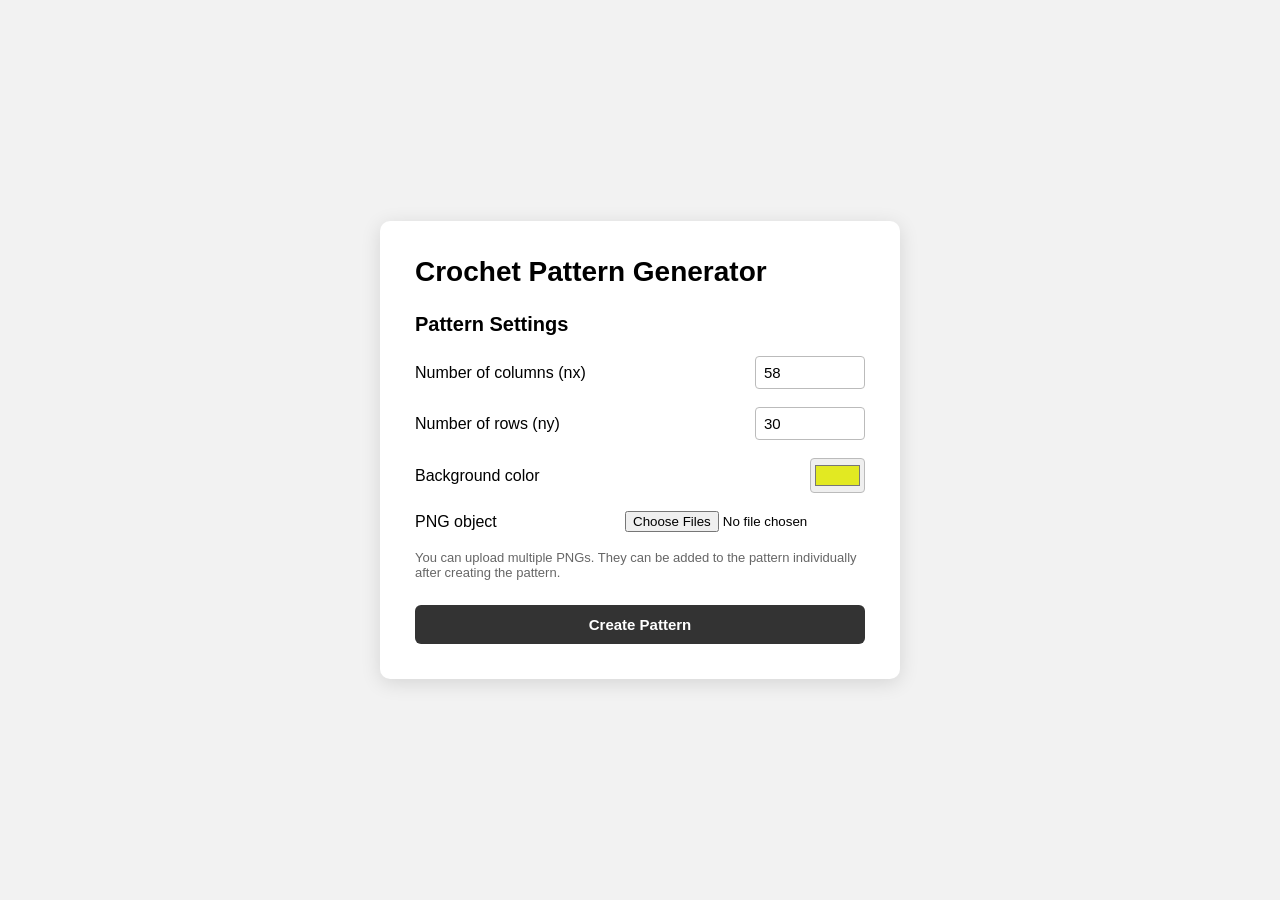
==== gen_crochet/index.html @ 457b6c2f "Changes" ====
<!DOCTYPE html>
<html lang="en">

<head>
    <meta charset="UTF-8">
    <meta name="viewport" content="width=device-width, initial-scale=1.0">

    <title>Crochet Pattern Generator</title>

    <link rel="stylesheet" href="style.css">
</head>

<body>

    <!-- =====================================================
         STARTUP SETTINGS
         ===================================================== -->

    <div id="setupScreen" class="setup-screen">

        <div class="setup-panel">

            <h1>Crochet Pattern Generator</h1>

            <h2>Pattern Settings</h2>

            <div class="setup-row">

                <label for="nxInput">
                    Number of columns (nx)
                </label>

                <input
                    type="number"
                    id="nxInput"
                    min="1"
                    max="500"
                    value="58"
                >

            </div>


            <div class="setup-row">

                <label for="nyInput">
                    Number of rows (ny)
                </label>

                <input
                    type="number"
                    id="nyInput"
                    min="1"
                    max="500"
                    value="30"
                >

            </div>


            <div class="setup-row">

                <label for="backgroundColorInput">
                    Background color
                </label>

                <input
                    type="color"
                    id="backgroundColorInput"
                    value="#e2e922"
                >

            </div>


            <div class="setup-row">

                <label for="pngInput">
                    PNG object
                </label>

                <input
                    type="file"
                    id="pngInput"
                    accept="image/png"
                    multiple
                >

            </div>


            <p class="setup-note">
                You can upload multiple PNGs. They can be added to
                the pattern individually after creating the pattern.
            </p>


            <button
                id="startButton"
                class="primary-button"
            >
                Create Pattern
            </button>

        </div>

    </div>


    <!-- =====================================================
         MAIN APPLICATION
         ===================================================== -->

    <div
        id="app"
        class="app-container hidden"
    >

        <!-- =================================================
             CANVAS AREA
             ================================================= -->

        <main class="canvas-area">

            <div class="canvas-wrapper">

                <canvas id="canvas"></canvas>

            </div>

        </main>


        <!-- =================================================
             CONTROL PANEL
             ================================================= -->

        <aside class="control-panel">

            <h2>Pattern Controls</h2>


            <!-- =================================================
                 PATTERN SETTINGS
                 ================================================= -->

            <section class="control-section">

                <h3>Pattern</h3>

                <div class="info-row">

                    <span>Columns:</span>

                    <strong id="nxDisplay">
                        58
                    </strong>

                </div>


                <div class="info-row">

                    <span>Rows:</span>

                    <strong id="nyDisplay">
                        30
                    </strong>

                </div>


                <div class="control-row">

                    <label for="backgroundColor">
                        Background
                    </label>

                    <input
                        type="color"
                        id="backgroundColor"
                        value="#e2e922"
                    >

                </div>

            </section>


            <!-- =================================================
                 PNG OBJECT LIBRARY
                 ================================================= -->

            <section class="control-section">

                <h3>Objects</h3>

                <div class="control-row">

                    <label for="objectUpload">
                        Upload PNG
                    </label>

                    <input
                        type="file"
                        id="objectUpload"
                        accept="image/png"
                        multiple
                    >

                </div>


                <div
                    id="uploadedFileName"
                    class="file-name"
                >
                    No PNGs uploaded
                </div>


                <div class="control-row">

                    <label for="flowerSelect">
                        Object
                    </label>

                    <select id="flowerSelect">
                    </select>

                </div>


                <div class="button-row">

                    <button id="addFlower">
                        Add Object
                    </button>

                    <button
                        id="deleteFlower"
                        disabled
                    >
                        Delete Object
                    </button>

                </div>

            </section>


            <!-- =================================================
                 POSITION
                 ================================================= -->

            <section class="control-section">

                <h3>Position</h3>


                <div class="slider-row">

                    <label for="xPosition">
                        X Position
                    </label>

                    <span id="xValue">
                        0.50
                    </span>

                </div>


                <input
                    type="range"
                    id="xPosition"
                    min="0"
                    max="1"
                    step="0.001"
                    value="0.5"
                    disabled
                >


                <div class="slider-row">

                    <label for="yPosition">
                        Y Position
                    </label>

                    <span id="yValue">
                        0.50
                    </span>

                </div>


                <input
                    type="range"
                    id="yPosition"
                    min="0"
                    max="1"
                    step="0.001"
                    value="0.5"
                    disabled
                >

            </section>


            <!-- =================================================
                 ROTATION / SCALE
                 ================================================= -->

            <section class="control-section">

                <h3>Transform</h3>


                <div class="slider-row">

                    <label for="rotation">
                        Rotation
                    </label>

                    <span id="rotationValue">
                        0°
                    </span>

                </div>


                <input
                    type="range"
                    id="rotation"
                    min="-180"
                    max="180"
                    step="1"
                    value="0"
                    disabled
                >


                <div class="slider-row">

                    <label for="scale">
                        Scale
                    </label>

                    <span id="scaleValue">
                        1.00
                    </span>

                </div>


                <input
                    type="range"
                    id="scale"
                    min="0.01"
                    max="10"
                    step="0.01"
                    value="1"
                    disabled
                >

            </section>


            <!-- =================================================
                 RUN COUNTS
                 ================================================= -->

            <section class="control-section">

                <h3>Run Counts</h3>


                <div class="checkbox-row">

                    <input
                        type="checkbox"
                        id="showRunCounts"
                    >

                    <label for="showRunCounts">
                        Show Run Counts
                    </label>

                </div>


                <div class="control-row">

                    <label for="runDirection">
                        Direction
                    </label>

                    <select id="runDirection">

                        <option value="left">
                            Left
                        </option>

                        <option value="right">
                            Right
                        </option>

                        <option value="both">
                            Both
                        </option>

                    </select>

                </div>

            </section>


            <!-- =================================================
                 DISCRETIZE / EDIT
                 ================================================= -->

            <section class="control-section">

                <button
                    id="discretizePattern"
                    class="primary-button"
                >
                    Discretize Pattern
                </button>

            </section>

        </aside>

    </div>


    <script src="app.js"></script>

</body>

</html>
---- gen_crochet/style.css ----
/* ============================================================
   GLOBAL
   ============================================================ */

* {
    box-sizing: border-box;
}

html,
body {
    margin: 0;
    padding: 0;

    width: 100%;
    height: 100%;

    font-family: Arial, Helvetica, sans-serif;

    background: #f2f2f2;
}


/* ============================================================
   UTILITY
   ============================================================ */

.hidden {
    display: none !important;
}


/* ============================================================
   STARTUP SCREEN
   ============================================================ */

.setup-screen {
    width: 100%;
    min-height: 100vh;

    display: flex;

    align-items: center;
    justify-content: center;

    padding: 30px;
}


.setup-panel {
    width: 100%;
    max-width: 520px;

    background: white;

    padding: 35px;

    border-radius: 10px;

    box-shadow:
        0 4px 20px rgba(0, 0, 0, 0.12);
}


.setup-panel h1 {
    margin-top: 0;
    margin-bottom: 10px;

    font-size: 28px;
}


.setup-panel h2 {
    margin-top: 25px;
    margin-bottom: 20px;

    font-size: 20px;
}


.setup-row {
    display: flex;

    align-items: center;

    margin-bottom: 18px;

    gap: 15px;
}


.setup-row label {
    flex: 1;

    font-weight: 500;
}


.setup-row input[type="number"] {
    width: 110px;

    padding: 7px 8px;

    border: 1px solid #bbb;
    border-radius: 4px;

    font-size: 15px;
}


.setup-row input[type="color"] {
    width: 55px;
    height: 35px;

    padding: 2px;

    border: 1px solid #bbb;
    border-radius: 4px;

    cursor: pointer;
}


.setup-row input[type="file"] {
    max-width: 240px;
}


.setup-note {
    margin-top: 5px;
    margin-bottom: 25px;

    font-size: 13px;

    color: #666;
}


/* ============================================================
   BUTTONS
   ============================================================ */

button {
    padding: 8px 12px;

    border: 1px solid #aaa;
    border-radius: 5px;

    background: #f4f4f4;

    font-size: 14px;

    cursor: pointer;
}


button:hover:not(:disabled) {
    background: #e7e7e7;
}


button:disabled {
    opacity: 0.5;

    cursor: not-allowed;
}


.primary-button {
    width: 100%;

    padding: 11px 16px;

    border: none;
    border-radius: 6px;

    background: #333;
    color: white;

    font-size: 15px;
    font-weight: bold;

    cursor: pointer;
}


.primary-button:hover {
    background: #222;
}


/* ============================================================
   MAIN APPLICATION
   ============================================================ */

.app-container {
    width: 100%;
    height: 100vh;

    display: flex;

    overflow: hidden;
}


/* ============================================================
   CANVAS AREA
   ============================================================ */

.canvas-area {
    flex: 1;

    min-width: 0;
    min-height: 0;

    display: flex;

    align-items: center;
    justify-content: center;

    padding: 20px;

    overflow: auto;

    background: #ddd;
}


.canvas-wrapper {
    max-width: 100%;
    max-height: 100%;

    display: flex;

    align-items: center;
    justify-content: center;
}


#canvas {
    display: block;

    max-width: 100%;
    max-height: calc(100vh - 40px);

    width: auto;
    height: auto;

    background: white;

    box-shadow:
        0 2px 10px rgba(0, 0, 0, 0.15);

    cursor: default;
}


/* ============================================================
   CONTROL PANEL
   ============================================================ */

.control-panel {
    width: 330px;

    flex-shrink: 0;

    height: 100vh;

    padding: 20px;

    background: white;

    border-left: 1px solid #ccc;

    overflow-y: auto;
}


.control-panel h2 {
    margin-top: 0;
    margin-bottom: 20px;

    font-size: 22px;
}


.control-section {
    padding-bottom: 20px;
    margin-bottom: 20px;

    border-bottom: 1px solid #ddd;
}


.control-section:last-child {
    border-bottom: none;
}


.control-section h3 {
    margin-top: 0;
    margin-bottom: 13px;

    font-size: 16px;
}


/* ============================================================
   INFO ROW
   ============================================================ */

.info-row {
    display: flex;

    justify-content: space-between;

    margin-bottom: 8px;

    font-size: 14px;
}


/* ============================================================
   CONTROL ROW
   ============================================================ */

.control-row {
    display: flex;

    align-items: center;

    gap: 10px;

    margin-bottom: 10px;
}


.control-row label {
    flex: 1;

    font-size: 14px;
}


.control-row input[type="color"] {
    width: 55px;
    height: 32px;

    padding: 2px;

    border: 1px solid #aaa;
    border-radius: 4px;

    cursor: pointer;
}


.control-row input[type="file"] {
    max-width: 180px;

    font-size: 12px;
}


.control-row select {
    min-width: 150px;

    padding: 6px;

    border: 1px solid #aaa;
    border-radius: 4px;

    background: white;
}


/* ============================================================
   FILE NAME
   ============================================================ */

.file-name {
    margin-top: 5px;

    padding: 6px 8px;

    background: #f5f5f5;

    border-radius: 4px;

    font-size: 12px;

    color: #666;

    overflow: hidden;

    text-overflow: ellipsis;

    white-space: nowrap;
}


/* ============================================================
   BUTTON ROW
   ============================================================ */

.button-row {
    display: flex;

    gap: 8px;
}


.button-row button {
    flex: 1;
}


/* ============================================================
   SLIDERS
   ============================================================ */

.slider-row {
    display: flex;

    justify-content: space-between;
    align-items: center;

    margin-top: 12px;
    margin-bottom: 5px;

    font-size: 14px;
}


.slider-row span {
    min-width: 50px;

    text-align: right;

    font-family: monospace;
}


input[type="range"] {
    width: 100%;
}


/* ============================================================
   CHECKBOX
   ============================================================ */

.checkbox-row {
    display: flex;

    align-items: center;

    gap: 8px;

    margin-bottom: 12px;
}


.checkbox-row label {
    font-size: 14px;

    cursor: pointer;
}


/* ============================================================
   RESPONSIVE
   ============================================================ */

@media (max-width: 800px) {

    .app-container {
        height: auto;
        min-height: 100vh;

        flex-direction: column;

        overflow: auto;
    }


    .canvas-area {
        min-height: 60vh;

        padding: 10px;
    }


    .control-panel {
        width: 100%;
        height: auto;

        border-left: none;
        border-top: 1px solid #ccc;
    }


    #canvas {
        max-height: 60vh;
    }
}
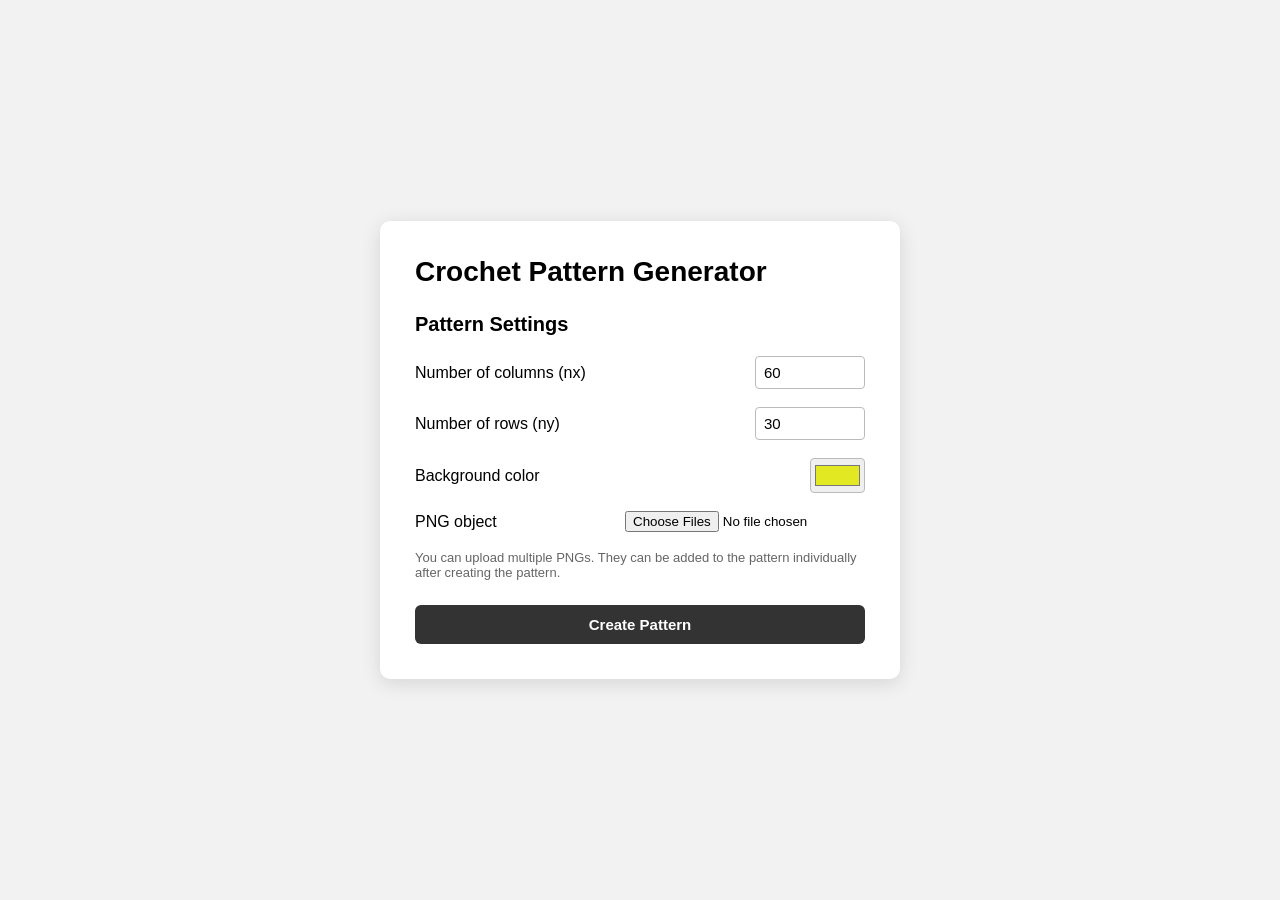
==== commit 8d661371: "Change default" ====
--- a/gen_crochet/index.html
+++ b/gen_crochet/index.html
@@ -35,7 +35,7 @@
                     id="nxInput"
                     min="1"
                     max="500"
-                    value="58"
+                    value="60"
                 >
 
             </div>
@@ -153,7 +153,7 @@
                     <span>Columns:</span>
 
                     <strong id="nxDisplay">
-                        58
+                        60
                     </strong>
 
                 </div>
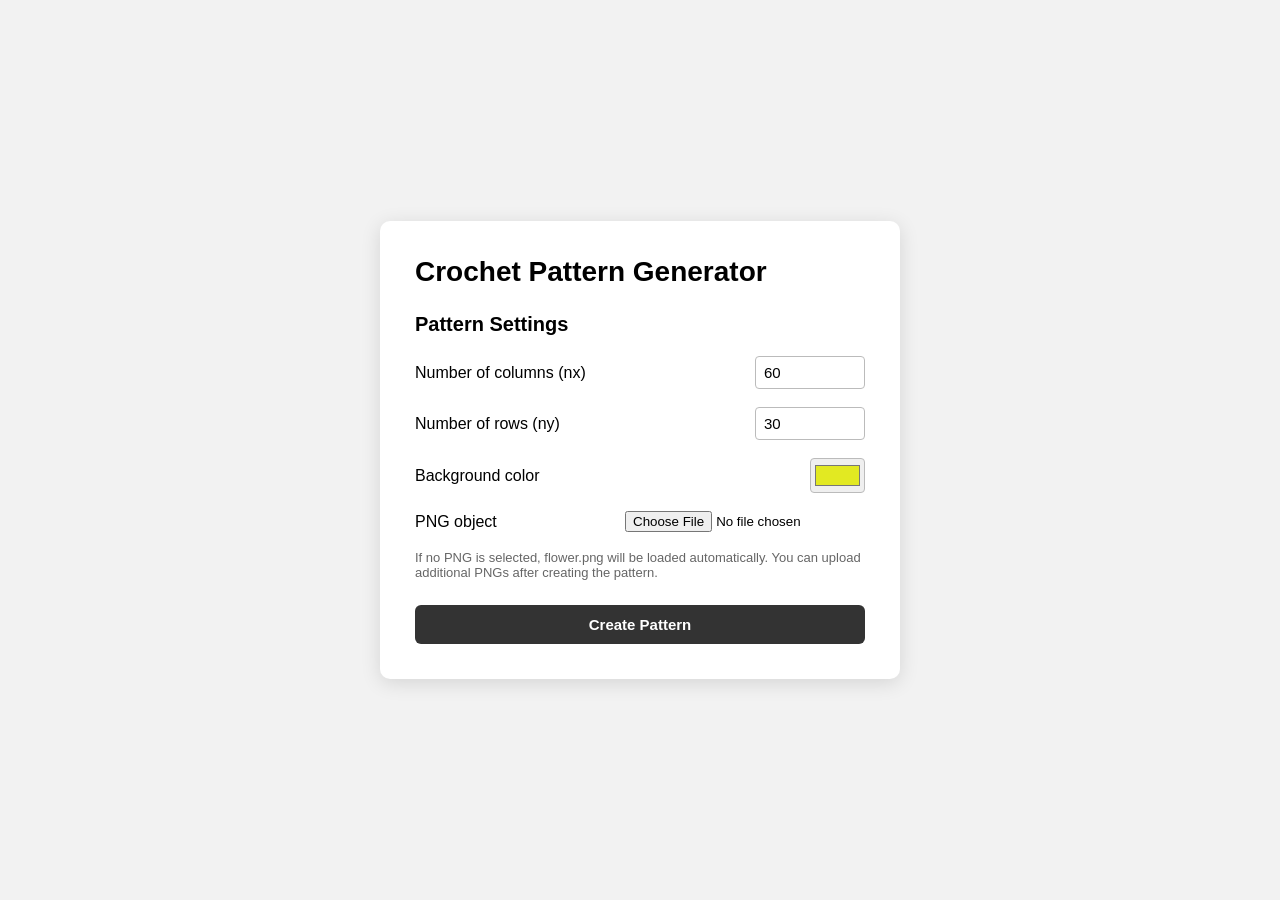
==== commit f57b5d1c: "Fix default width and remove previous versions" ====
--- a/gen_crochet/index.html
+++ b/gen_crochet/index.html
@@ -40,7 +40,6 @@
 
             </div>
 
-
             <div class="setup-row">
 
                 <label for="nyInput">
@@ -57,7 +56,6 @@
 
             </div>
 
-
             <div class="setup-row">
 
                 <label for="backgroundColorInput">
@@ -72,7 +70,6 @@
 
             </div>
 
-
             <div class="setup-row">
 
                 <label for="pngInput">
@@ -83,17 +80,14 @@
                     type="file"
                     id="pngInput"
                     accept="image/png"
-                    multiple
                 >
 
             </div>
 
-
             <p class="setup-note">
-                You can upload multiple PNGs. They can be added to
-                the pattern individually after creating the pattern.
+                If no PNG is selected, flower.png will be loaded automatically.
+                You can upload additional PNGs after creating the pattern.
             </p>
-
 
             <button
                 id="startButton"
@@ -117,7 +111,7 @@
     >
 
         <!-- =================================================
-             CANVAS AREA
+             CANVAS
              ================================================= -->
 
         <main class="canvas-area">
@@ -158,7 +152,6 @@
 
                 </div>
 
-
                 <div class="info-row">
 
                     <span>Rows:</span>
@@ -168,7 +161,6 @@
                     </strong>
 
                 </div>
-
 
                 <div class="control-row">
 
@@ -193,31 +185,28 @@
 
             <section class="control-section">
 
-                <h3>Objects</h3>
+                <h3>PNG Objects</h3>
 
                 <div class="control-row">
 
                     <label for="objectUpload">
-                        Upload PNG
+                        Add PNG
                     </label>
 
                     <input
                         type="file"
                         id="objectUpload"
                         accept="image/png"
-                        multiple
                     >
 
                 </div>
-
 
                 <div
                     id="uploadedFileName"
                     class="file-name"
                 >
-                    No PNGs uploaded
-                </div>
-
+                    flower.png
+                </div>
 
                 <div class="control-row">
 
@@ -230,6 +219,16 @@
 
                 </div>
 
+            </section>
+
+
+            <!-- =================================================
+                 OBJECT CONTROLS
+                 ================================================= -->
+
+            <section class="control-section">
+
+                <h3>Objects</h3>
 
                 <div class="button-row">
 
@@ -257,7 +256,6 @@
 
                 <h3>Position</h3>
 
-
                 <div class="slider-row">
 
                     <label for="xPosition">
@@ -269,7 +267,6 @@
                     </span>
 
                 </div>
-
 
                 <input
                     type="range"
@@ -281,7 +278,6 @@
                     disabled
                 >
 
-
                 <div class="slider-row">
 
                     <label for="yPosition">
@@ -293,7 +289,6 @@
                     </span>
 
                 </div>
-
 
                 <input
                     type="range"
@@ -316,7 +311,6 @@
 
                 <h3>Transform</h3>
 
-
                 <div class="slider-row">
 
                     <label for="rotation">
@@ -328,7 +322,6 @@
                     </span>
 
                 </div>
-
 
                 <input
                     type="range"
@@ -340,7 +333,6 @@
                     disabled
                 >
 
-
                 <div class="slider-row">
 
                     <label for="scale">
@@ -352,7 +344,6 @@
                     </span>
 
                 </div>
-
 
                 <input
                     type="range"
@@ -375,7 +366,6 @@
 
                 <h3>Run Counts</h3>
 
-
                 <div class="checkbox-row">
 
                     <input
@@ -389,7 +379,6 @@
 
                 </div>
 
-
                 <div class="control-row">
 
                     <label for="runDirection">
@@ -418,7 +407,7 @@
 
 
             <!-- =================================================
-                 DISCRETIZE / EDIT
+                 DISCRETIZE
                  ================================================= -->
 
             <section class="control-section">
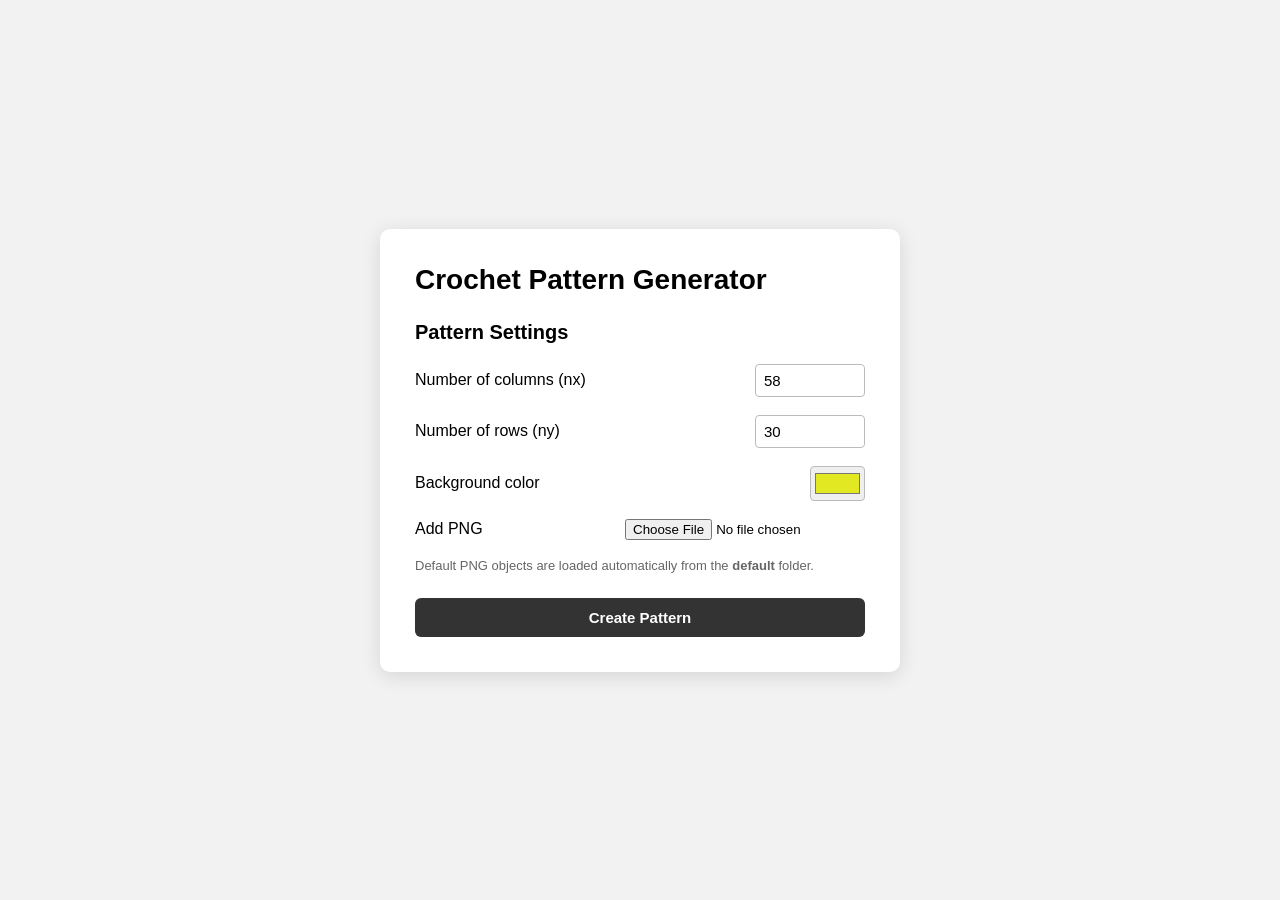
==== commit 042683d8: "Add more default images" ====
--- a/gen_crochet/index.html
+++ b/gen_crochet/index.html
@@ -2,27 +2,42 @@
 <html lang="en">
 
 <head>
+
     <meta charset="UTF-8">
-    <meta name="viewport" content="width=device-width, initial-scale=1.0">
+
+    <meta
+        name="viewport"
+        content="width=device-width, initial-scale=1.0"
+    >
 
     <title>Crochet Pattern Generator</title>
 
-    <link rel="stylesheet" href="style.css">
+    <link
+        rel="stylesheet"
+        href="style.css"
+    >
+
 </head>
 
+
 <body>
+
 
     <!-- =====================================================
          STARTUP SETTINGS
          ===================================================== -->
 
-    <div id="setupScreen" class="setup-screen">
+    <div
+        id="setupScreen"
+        class="setup-screen"
+    >
 
         <div class="setup-panel">
 
             <h1>Crochet Pattern Generator</h1>
 
             <h2>Pattern Settings</h2>
+
 
             <div class="setup-row">
 
@@ -35,10 +50,11 @@
                     id="nxInput"
                     min="1"
                     max="500"
-                    value="60"
+                    value="58"
                 >
 
             </div>
+
 
             <div class="setup-row">
 
@@ -56,6 +72,7 @@
 
             </div>
 
+
             <div class="setup-row">
 
                 <label for="backgroundColorInput">
@@ -70,10 +87,11 @@
 
             </div>
 
+
             <div class="setup-row">
 
                 <label for="pngInput">
-                    PNG object
+                    Add PNG
                 </label>
 
                 <input
@@ -84,10 +102,12 @@
 
             </div>
 
+
             <p class="setup-note">
-                If no PNG is selected, flower.png will be loaded automatically.
-                You can upload additional PNGs after creating the pattern.
+                Default PNG objects are loaded automatically from
+                the <strong>default</strong> folder.
             </p>
+
 
             <button
                 id="startButton"
@@ -101,6 +121,7 @@
     </div>
 
 
+
     <!-- =====================================================
          MAIN APPLICATION
          ===================================================== -->
@@ -110,6 +131,7 @@
         class="app-container hidden"
     >
 
+
         <!-- =================================================
              CANVAS
              ================================================= -->
@@ -125,6 +147,7 @@
         </main>
 
 
+
         <!-- =================================================
              CONTROL PANEL
              ================================================= -->
@@ -142,15 +165,17 @@
 
                 <h3>Pattern</h3>
 
+
                 <div class="info-row">
 
                     <span>Columns:</span>
 
                     <strong id="nxDisplay">
-                        60
+                        58
                     </strong>
 
                 </div>
+
 
                 <div class="info-row">
 
@@ -161,6 +186,7 @@
                     </strong>
 
                 </div>
+
 
                 <div class="control-row">
 
@@ -179,18 +205,20 @@
             </section>
 
 
-            <!-- =================================================
-                 PNG OBJECT LIBRARY
-                 ================================================= -->
-
-            <section class="control-section">
-
-                <h3>PNG Objects</h3>
+
+            <!-- =================================================
+                 IMAGE LIBRARY
+                 ================================================= -->
+
+            <section class="control-section">
+
+                <h3>Object Library</h3>
+
 
                 <div class="control-row">
 
                     <label for="objectUpload">
-                        Add PNG
+                        Upload PNG
                     </label>
 
                     <input
@@ -201,12 +229,14 @@
 
                 </div>
 
+
                 <div
                     id="uploadedFileName"
                     class="file-name"
                 >
-                    flower.png
-                </div>
+                    No PNG selected
+                </div>
+
 
                 <div class="control-row">
 
@@ -215,26 +245,18 @@
                     </label>
 
                     <select id="flowerSelect">
+
                     </select>
 
                 </div>
 
-            </section>
-
-
-            <!-- =================================================
-                 OBJECT CONTROLS
-                 ================================================= -->
-
-            <section class="control-section">
-
-                <h3>Objects</h3>
 
                 <div class="button-row">
 
                     <button id="addFlower">
                         Add Object
                     </button>
+
 
                     <button
                         id="deleteFlower"
@@ -248,6 +270,7 @@
             </section>
 
 
+
             <!-- =================================================
                  POSITION
                  ================================================= -->
@@ -255,6 +278,7 @@
             <section class="control-section">
 
                 <h3>Position</h3>
+
 
                 <div class="slider-row">
 
@@ -267,6 +291,7 @@
                     </span>
 
                 </div>
+
 
                 <input
                     type="range"
@@ -278,6 +303,7 @@
                     disabled
                 >
 
+
                 <div class="slider-row">
 
                     <label for="yPosition">
@@ -289,6 +315,7 @@
                     </span>
 
                 </div>
+
 
                 <input
                     type="range"
@@ -303,6 +330,7 @@
             </section>
 
 
+
             <!-- =================================================
                  ROTATION / SCALE
                  ================================================= -->
@@ -310,6 +338,7 @@
             <section class="control-section">
 
                 <h3>Transform</h3>
+
 
                 <div class="slider-row">
 
@@ -322,6 +351,7 @@
                     </span>
 
                 </div>
+
 
                 <input
                     type="range"
@@ -333,6 +363,7 @@
                     disabled
                 >
 
+
                 <div class="slider-row">
 
                     <label for="scale">
@@ -344,6 +375,7 @@
                     </span>
 
                 </div>
+
 
                 <input
                     type="range"
@@ -358,6 +390,7 @@
             </section>
 
 
+
             <!-- =================================================
                  RUN COUNTS
                  ================================================= -->
@@ -365,6 +398,7 @@
             <section class="control-section">
 
                 <h3>Run Counts</h3>
+
 
                 <div class="checkbox-row">
 
@@ -379,6 +413,7 @@
 
                 </div>
 
+
                 <div class="control-row">
 
                     <label for="runDirection">
@@ -406,6 +441,7 @@
             </section>
 
 
+
             <!-- =================================================
                  DISCRETIZE
                  ================================================= -->
@@ -421,11 +457,13 @@
 
             </section>
 
+
         </aside>
 
     </div>
 
 
+
     <script src="app.js"></script>
 
 </body>
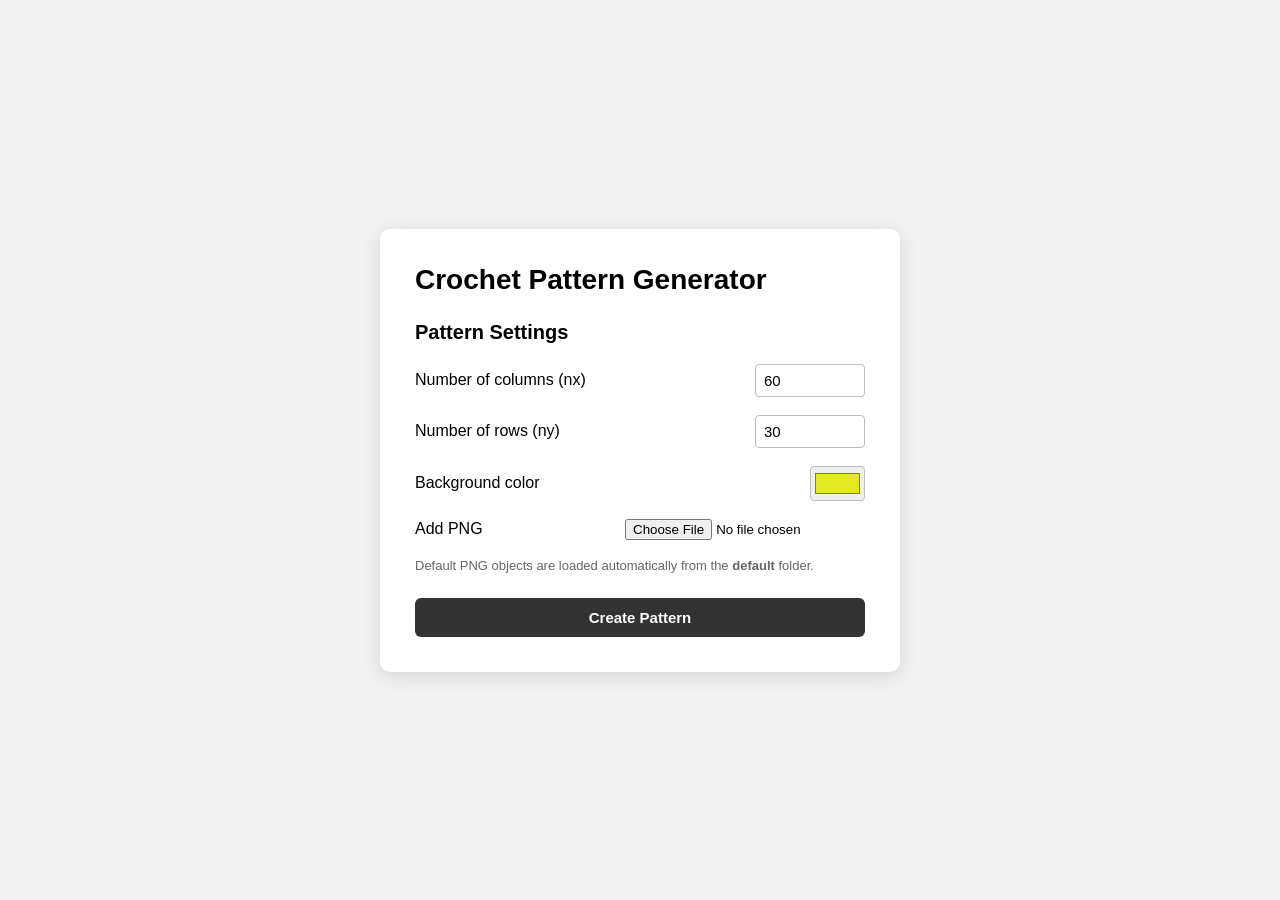
==== commit b1c281b2: "Reverting back" ====
--- a/gen_crochet/index.html
+++ b/gen_crochet/index.html
@@ -50,7 +50,7 @@
                     id="nxInput"
                     min="1"
                     max="500"
-                    value="58"
+                    value="60"
                 >
 
             </div>
@@ -171,7 +171,7 @@
                     <span>Columns:</span>
 
                     <strong id="nxDisplay">
-                        58
+                        60
                     </strong>
 
                 </div>
--- a/gen_crochet/style.css
+++ b/gen_crochet/style.css
@@ -502,4 +502,4 @@
     #canvas {
         max-height: 60vh;
     }
-}+}
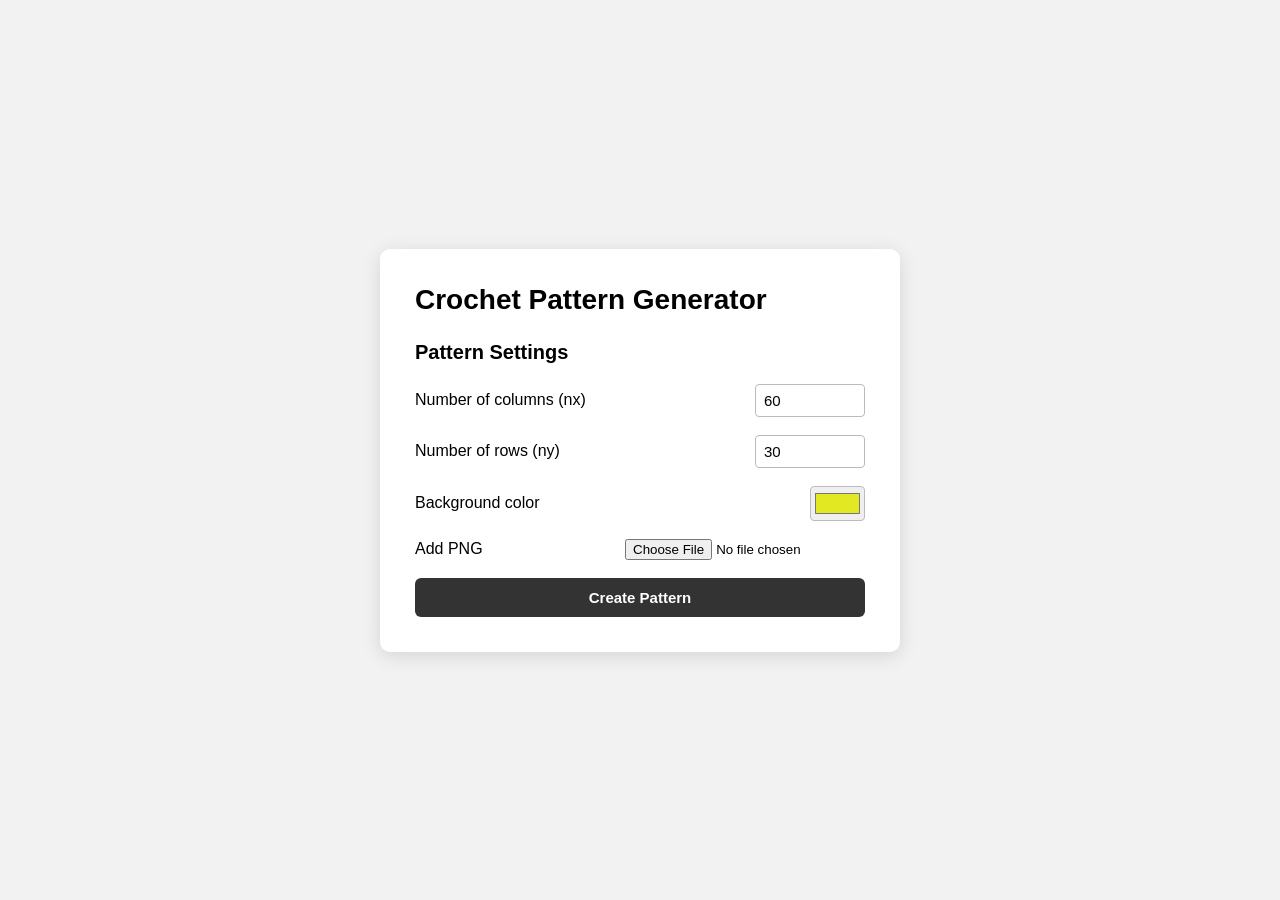
==== commit 8a0c15fb: "Added more default images" ====
--- a/gen_crochet/index.html
+++ b/gen_crochet/index.html
@@ -103,10 +103,10 @@
             </div>
 
 
-            <p class="setup-note">
+            <!-- <p class="setup-note">
                 Default PNG objects are loaded automatically from
                 the <strong>default</strong> folder.
-            </p>
+            </p> -->
 
 
             <button
@@ -240,13 +240,32 @@
 
                 <div class="control-row">
 
-                    <label for="flowerSelect">
+                    <label for="objectSelectorButton">
                         Object
                     </label>
 
-                    <select id="flowerSelect">
-
-                    </select>
+                    <div
+                        id="objectSelector"
+                        class="object-selector"
+                    >
+
+                        <button
+                            type="button"
+                            id="objectSelectorButton"
+                            class="object-selector-button"
+                        >
+                            Select Object
+                            <span class="object-selector-arrow">▼</span>
+                        </button>
+
+
+                        <div
+                            id="objectSelectorMenu"
+                            class="object-selector-menu"
+                        >
+                        </div>
+
+                    </div>
 
                 </div>
 
--- a/gen_crochet/style.css
+++ b/gen_crochet/style.css
@@ -503,3 +503,310 @@
         max-height: 60vh;
     }
 }
+/* ============================================================
+   CUSTOM OBJECT SELECTOR
+   ============================================================ */
+
+.object-selector {
+    position: relative;
+    width: 100%;
+}
+
+
+/* ============================================================
+   MAIN SELECTOR BUTTON
+   ============================================================ */
+
+.object-selector-button {
+    width: 100%;
+
+    min-height: 38px;
+
+    display: flex;
+
+    align-items: center;
+
+    gap: 8px;
+
+    padding: 6px 9px;
+
+    border: 1px solid #aaa;
+
+    border-radius: 4px;
+
+    background: white;
+
+    color: #222;
+
+    font-size: 14px;
+
+    cursor: pointer;
+
+    text-align: left;
+}
+
+
+.object-selector-button:hover {
+    background: #f5f5f5;
+}
+
+
+.object-selector-button:focus {
+    outline: 2px solid #4a90e2;
+
+    outline-offset: 1px;
+}
+
+
+/* ============================================================
+   SELECTED OBJECT THUMBNAIL
+   ============================================================ */
+
+.object-selector-thumbnail {
+    width: 28px;
+    height: 28px;
+
+    object-fit: contain;
+
+    flex-shrink: 0;
+}
+
+
+/* ============================================================
+   SELECTED OBJECT NAME
+   ============================================================ */
+
+.object-selector-name {
+    flex: 1;
+
+    overflow: hidden;
+
+    text-overflow: ellipsis;
+
+    white-space: nowrap;
+}
+
+
+/* ============================================================
+   SELECTOR ARROW
+   ============================================================ */
+
+.object-selector-arrow {
+    margin-left: auto;
+
+    font-size: 11px;
+
+    flex-shrink: 0;
+
+    transition: transform 0.15s ease;
+}
+
+
+/*
+ * Rotate arrow when selector is open.
+ */
+.object-selector.open
+.object-selector-arrow {
+    transform: rotate(180deg);
+}
+
+
+/* ============================================================
+   DROPDOWN MENU
+   ============================================================ */
+
+.object-selector-menu {
+    position: absolute;
+
+    left: 0;
+    right: 0;
+
+    top: calc(100% + 2px);
+
+    z-index: 1000;
+
+    max-height: 300px;
+
+    overflow-y: auto;
+
+    background: white;
+
+    border: 1px solid #aaa;
+
+    border-radius: 4px;
+
+    box-shadow:
+        0 4px 10px rgba(0, 0, 0, 0.15);
+
+    display: none;
+}
+
+
+/*
+ * Menu is visible when selector is open.
+ */
+.object-selector-menu.open {
+    display: block;
+}
+
+
+/* ============================================================
+   DEFAULT FOLDER
+   ============================================================ */
+
+.object-folder {
+    width: 100%;
+}
+
+
+/* ============================================================
+   DEFAULT FOLDER HEADER
+   ============================================================ */
+
+.object-folder-header {
+    width: 100%;
+
+    display: flex;
+
+    align-items: center;
+
+    gap: 8px;
+
+    padding: 9px 10px;
+
+    border: none;
+
+    border-radius: 0;
+
+    background: #f2f2f2;
+
+    color: #222;
+
+    font-size: 14px;
+
+    font-weight: 600;
+
+    cursor: pointer;
+
+    text-align: left;
+}
+
+
+.object-folder-header:hover {
+    background: #e8e8e8;
+}
+
+
+/* ============================================================
+   FOLDER ARROW
+   ============================================================ */
+
+.folder-arrow {
+    width: 14px;
+
+    flex-shrink: 0;
+
+    font-size: 11px;
+
+    text-align: center;
+}
+
+
+/* ============================================================
+   FOLDER CONTENTS
+   ============================================================ */
+
+.object-folder-contents {
+    display: block;
+}
+
+
+/*
+ * This is what makes the Default folder
+ * start CLOSED.
+ */
+.object-folder-contents.collapsed {
+    display: none;
+}
+
+
+/* ============================================================
+   OBJECT MENU ITEMS
+   ============================================================ */
+
+.object-menu-item {
+    width: 100%;
+
+    min-height: 38px;
+
+    display: flex;
+
+    align-items: center;
+
+    gap: 9px;
+
+    padding: 5px 10px 5px 30px;
+
+    border: none;
+
+    border-radius: 0;
+
+    background: white;
+
+    color: #222;
+
+    font-size: 13px;
+
+    cursor: pointer;
+
+    text-align: left;
+}
+
+
+.object-menu-item:hover {
+    background: #e8f0fe;
+}
+
+
+/* ============================================================
+   OBJECT THUMBNAILS
+   ============================================================ */
+
+.object-menu-thumbnail {
+    width: 28px;
+    height: 28px;
+
+    object-fit: contain;
+
+    flex-shrink: 0;
+}
+
+
+/* ============================================================
+   OBJECT NAMES
+   ============================================================ */
+
+.object-menu-name {
+    flex: 1;
+
+    overflow: hidden;
+
+    text-overflow: ellipsis;
+
+    white-space: nowrap;
+}
+
+
+/* ============================================================
+   EMPTY MENU
+   ============================================================ */
+
+.object-menu-empty {
+    padding: 12px;
+
+    color: #666;
+
+    font-size: 13px;
+
+    text-align: center;
+}
